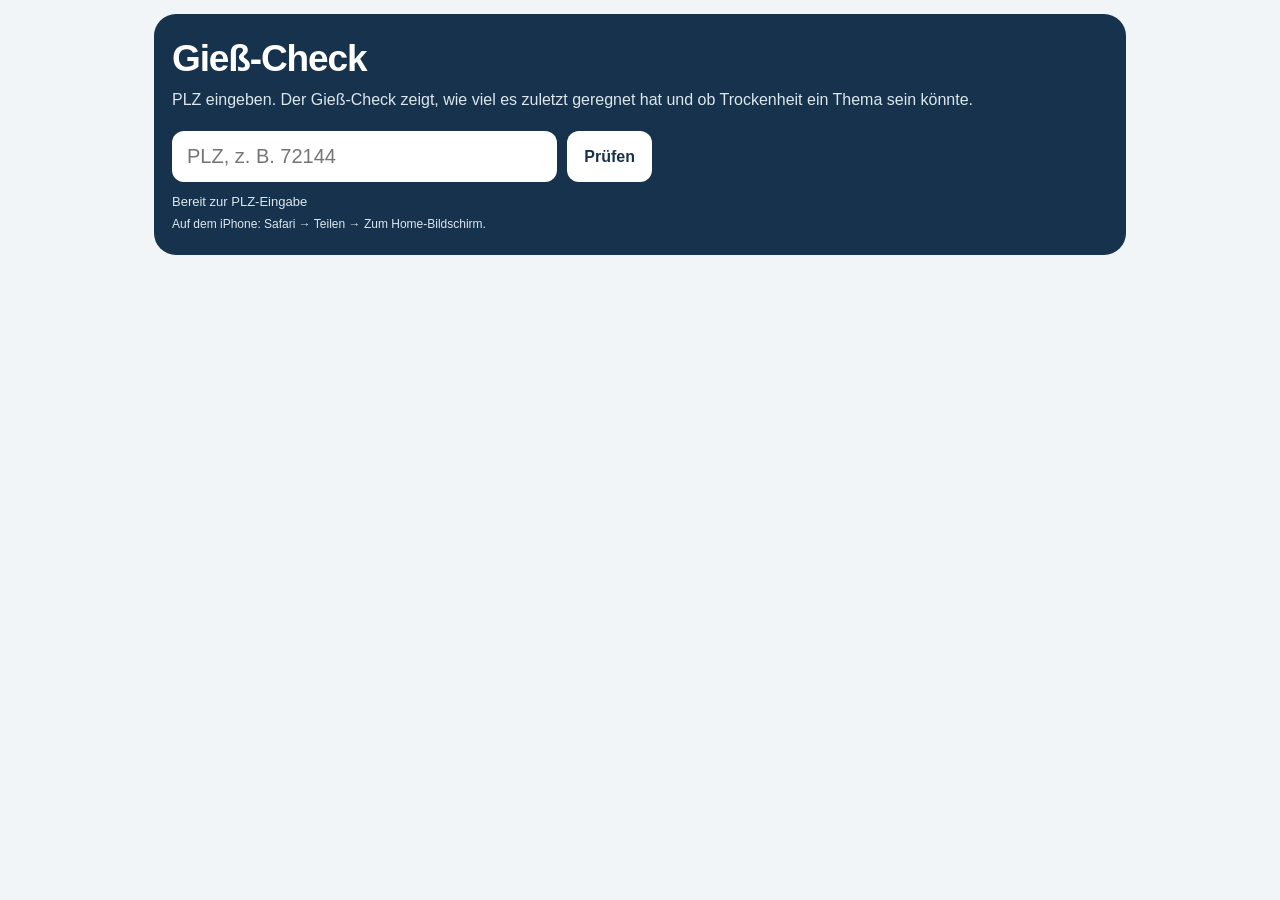
==== index.html @ be209312 "Add files via upload" ====
<!doctype html>
<html lang="de">
<head>
<meta charset="utf-8">
<meta name="viewport" content="width=device-width,initial-scale=1,viewport-fit=cover">
<meta name="theme-color" content="#17324d">
<meta name="apple-mobile-web-app-capable" content="yes">
<meta name="apple-mobile-web-app-status-bar-style" content="black-translucent">
<meta name="apple-mobile-web-app-title" content="Gieß-Check">
<meta name="mobile-web-app-capable" content="yes">
<link rel="manifest" href="manifest.webmanifest">
<link rel="apple-touch-icon" href="icon-180.png">
<link rel="icon" type="image/png" sizes="192x192" href="icon-192.png">
<title>Gieß-Check</title>
<style>
:root{--navy:#17324d;--blue:#2f6d8d;--bg:#f2f5f7;--card:#fff;--line:#d9e1e6;--txt:#17222b;--muted:#687680;--ok:#e8f5ec;--warn:#fff4da;--bad:#fae8e5}
*{box-sizing:border-box}
html{background:var(--navy)}
body{margin:0;background:var(--bg);font-family:-apple-system,BlinkMacSystemFont,"Segoe UI",Arial,sans-serif;color:var(--txt);min-height:100vh}
.wrap{max-width:1000px;margin:auto;padding:calc(14px + env(safe-area-inset-top)) 14px calc(30px + env(safe-area-inset-bottom))}
.head{background:var(--navy);color:#fff;border-radius:22px;padding:24px 18px}
h1{margin:0 0 8px;font-size:37px;letter-spacing:-.03em}.lead{color:#dbe7ed;margin:0 0 20px;line-height:1.45}
form{display:flex;gap:10px;max-width:480px}input{flex:1;min-width:0;padding:14px 15px;border:0;border-radius:12px;font-size:20px}
button{border:0;border-radius:12px;padding:13px 17px;font-size:16px;font-weight:700;cursor:pointer}
.go{background:white;color:var(--navy)}.statusline{margin-top:12px;font-size:13px;color:#dbe7ed}
.box{background:#fff;border:1px solid var(--line);border-radius:18px;padding:18px;margin-top:14px}
.hidden{display:none!important}.error{background:#fdecea;border:1px solid #efc8c3;color:#842d28}
.loading{color:var(--muted)}.top{display:flex;justify-content:space-between;gap:12px;flex-wrap:wrap}
.place{font-size:23px;font-weight:800}.muted{color:var(--muted);font-size:13px;margin-top:4px}
.periods{display:flex;gap:7px;flex-wrap:wrap;margin-top:17px}.period{background:#edf2f5;padding:9px 13px;border-radius:999px;color:#33444f}
.period.active{background:var(--navy);color:#fff}.recommend{margin-top:16px;padding:16px;border-radius:14px}
.recommend.ok{background:var(--ok)}.recommend.warn{background:var(--warn)}.recommend.bad{background:var(--bad)}
.rtitle{font-size:21px;font-weight:800}.rtext{margin-top:4px;font-size:14px;line-height:1.45}
.grid{display:grid;grid-template-columns:repeat(3,1fr);gap:10px;margin-top:14px}.card{border:1px solid var(--line);border-radius:14px;padding:14px}
.label{font-size:11px;color:var(--muted);font-weight:800;text-transform:uppercase;letter-spacing:.04em}.value{font-size:26px;font-weight:800;margin-top:6px}
.small{font-size:12px;color:var(--muted);margin-top:4px}.forecast{display:grid;grid-template-columns:repeat(7,1fr);gap:8px}
.day{border:1px solid var(--line);border-radius:12px;padding:10px;text-align:center}.day b{display:block;font-size:17px;margin:5px 0}
.chart{height:145px;display:flex;align-items:flex-end;gap:3px;border-bottom:1px solid var(--line);margin-top:12px}.barw{height:100%;flex:1;display:flex;align-items:flex-end}
.bar{width:100%;min-height:2px;background:var(--blue);border-radius:3px 3px 0 0}.axis{display:flex;justify-content:space-between;font-size:11px;color:var(--muted);margin-top:6px}
details{margin-top:14px}summary{font-weight:700;cursor:pointer}table{width:100%;border-collapse:collapse;margin-top:10px}td,th{padding:8px;border-bottom:1px solid var(--line);text-align:left;font-size:13px}
td:last-child,th:last-child{text-align:right}.foot{font-size:11px;color:var(--muted);line-height:1.45;margin:15px 3px}
.installhint{font-size:12px;color:#dbe7ed;margin-top:8px}
@media(max-width:720px){.grid{grid-template-columns:repeat(2,1fr)}.forecast{grid-template-columns:repeat(3,1fr)}}
@media(max-width:480px){.wrap{padding-left:10px;padding-right:10px}.head{padding:20px 16px}h1{font-size:31px}form{display:grid}.grid{grid-template-columns:1fr 1fr}.forecast{grid-template-columns:repeat(2,1fr)}}
</style>
</head>
<body>
<div class="wrap">
<section class="head">
<h1>Gieß-Check</h1>
<p class="lead">PLZ eingeben. Der Gieß-Check zeigt, wie viel es zuletzt geregnet hat und ob Trockenheit ein Thema sein könnte.</p>
<form id="form">
<input id="plz" maxlength="5" inputmode="numeric" pattern="[0-9]{5}" placeholder="PLZ, z. B. 72144" required>
<button class="go" type="submit">Prüfen</button>
</form>
<div class="statusline" id="startup">Bereit zur PLZ-Eingabe</div>
<div class="installhint" id="installHint">Auf dem iPhone: Safari → Teilen → Zum Home-Bildschirm.</div>
</section>

<div class="box error hidden" id="error"></div>
<div class="box loading hidden" id="loading">Daten werden geladen …</div>

<main id="main" class="hidden">
<section class="box">
<div class="top"><div><div class="place" id="place"></div><div class="muted" id="place2"></div></div></div>
<div class="periods">
<button type="button" class="period" data-days="7">7 Tage</button>
<button type="button" class="period" data-days="14">14 Tage</button>
<button type="button" class="period active" data-days="30">30 Tage</button>
<button type="button" class="period" data-days="60">60 Tage</button>
<button type="button" class="period" data-days="90">90 Tage</button>
</div>

<div id="recommend" class="recommend"><div class="rtitle" id="rtitle"></div><div class="rtext" id="rtext"></div></div>

<div class="grid">
<div class="card"><div class="label">Niederschlag</div><div class="value" id="total"></div><div class="small" id="avg"></div></div>
<div class="card"><div class="label">Regentage</div><div class="value" id="wet"></div><div class="small">mindestens 1 mm</div></div>
<div class="card"><div class="label">Letzter Regen</div><div class="value" id="last"></div><div class="small">mindestens 2 mm</div></div>
<div class="card"><div class="label">Trockenphase</div><div class="value" id="dry"></div><div class="small">unter 1 mm pro Tag</div></div>
<div class="card"><div class="label">Nächste 7 Tage</div><div class="value" id="future"></div><div class="small">Regenprognose</div></div>
<div class="card"><div class="label">Min. nächste 3 Tage</div><div class="value" id="frost"></div><div class="small">Frostprüfung</div></div>
</div>
</section>

<section class="box">
<strong id="ctitle">Niederschlag</strong>
<div id="chart" class="chart"></div>
<div class="axis"><span id="from"></span><span id="to"></span></div>
<details><summary>Tageswerte anzeigen</summary><div style="overflow:auto"><table><thead><tr><th>Datum</th><th>Regen</th></tr></thead><tbody id="tbody"></tbody></table></div></details>
</section>

<section class="box">
<strong>Ausblick 7 Tage</strong>
<div id="forecast" class="forecast" style="margin-top:12px"></div>
</section>
<div class="foot">Hinweis: Die Werte sind wettermodellbasierte Näherungen für den Mittelpunkt der PLZ. Lokale Regenmengen können abweichen. Bei gefrorenem Boden nicht gießen.</div>
</main>
</div>

<script>
(function(){
"use strict";
var state={days:30,weather:null,loc:null,plz:""};

function el(id){return document.getElementById(id);}
function show(id,on){el(id).classList.toggle("hidden",!on);}
function safeGet(k){try{return window.localStorage?localStorage.getItem(k):null;}catch(e){return null;}}
function safeSet(k,v){try{if(window.localStorage)localStorage.setItem(k,v);}catch(e){}}
function de1(n){return Number(n).toLocaleString("de-DE",{minimumFractionDigits:1,maximumFractionDigits:1});}
function dObj(s){return new Date(s+"T12:00:00");}
function fmt(s){return dObj(s).toLocaleDateString("de-DE",{day:"2-digit",month:"2-digit",year:"numeric"});}
function todayISO(){var d=new Date();return d.getFullYear()+"-"+String(d.getMonth()+1).padStart(2,"0")+"-"+String(d.getDate()).padStart(2,"0");}

window.onerror=function(msg,src,line){
  show("loading",false);show("error",true);
  el("error").textContent="Technischer Fehler: "+msg+" (Zeile "+line+").";
};
function error(msg){show("loading",false);show("error",true);el("error").textContent=msg;}
function clearError(){show("error",false);}

async function requestJSON(url,timeout){
  var controller=new AbortController();
  var timer=setTimeout(function(){controller.abort();},timeout||15000);
  try{
    var r=await fetch(url,{signal:controller.signal,cache:"no-store"});
    if(!r.ok)throw new Error("HTTP "+r.status);
    return await r.json();
  }finally{clearTimeout(timer);}
}

async function lookupPLZ(plz){
  var z=await requestJSON("https://api.zippopotam.us/de/"+encodeURIComponent(plz),12000);
  if(!z.places||!z.places.length)throw new Error("PLZ nicht gefunden");
  var p=z.places[0];
  return {name:p["place name"]||("PLZ "+plz),state:p.state||"",lat:parseFloat(p.latitude),lon:parseFloat(p.longitude)};
}
async function weather(lat,lon){
  var vars="precipitation_sum,temperature_2m_min,temperature_2m_max";
  var url="https://api.open-meteo.com/v1/forecast?latitude="+encodeURIComponent(lat)+"&longitude="+encodeURIComponent(lon)+
  "&daily="+vars+"&timezone=Europe%2FBerlin&past_days=92&forecast_days=8";
  return await requestJSON(url,16000);
}
function rows(){
 var d=state.weather.daily,a=[];
 for(var i=0;i<d.time.length;i++)a.push({date:d.time[i],rain:Number(d.precipitation_sum[i]||0),min:Number(d.temperature_2m_min[i]),max:Number(d.temperature_2m_max[i])});
 return a;
}
function ago(s){
 var diff=Math.round((dObj(todayISO())-dObj(s))/86400000);
 if(diff===0)return "heute"; if(diff===1)return "gestern"; return "vor "+diff+" Tagen";
}
function render(){
 var all=rows(),t=todayISO(),past=all.filter(x=>x.date<t),fc=all.filter(x=>x.date>=t).slice(0,7);
 var sel=past.slice(-state.days),h30=past.slice(-30);
 var total=sel.reduce((s,x)=>s+x.rain,0),wet=sel.filter(x=>x.rain>=1).length;
 var last=[...sel].reverse().find(x=>x.rain>=2)||null;
 var dry=0;for(var j=sel.length-1;j>=0;j--){if(sel[j].rain<1)dry++;else break;}
 var f7=fc.reduce((s,x)=>s+x.rain,0),min3=fc.length?Math.min(...fc.slice(0,3).map(x=>x.min)):NaN;

 el("place").textContent=state.loc.name;el("place2").textContent="PLZ "+state.plz+(state.loc.state?" · "+state.loc.state:"");
 el("total").textContent=de1(total)+" mm";el("avg").textContent=de1(total/state.days)+" mm/Tag im Mittel";
 el("wet").textContent=wet+" / "+state.days;el("last").textContent=last?ago(last.date):"> "+state.days+" Tage";
 el("dry").textContent=dry+" "+(dry===1?"Tag":"Tage");el("future").textContent=de1(f7)+" mm";
 el("frost").textContent=isFinite(min3)?de1(min3)+" °C":"–";
 document.querySelectorAll(".period").forEach(b=>b.classList.toggle("active",Number(b.dataset.days)===state.days));

 var total30=h30.reduce((s,x)=>s+x.rain,0),last30=[...h30].reverse().find(x=>x.rain>=2)||null;
 var since=last30?Math.round((dObj(t)-dObj(last30.date))/86400000):99;
 var month=(new Date()).getMonth()+1,winter=[11,12,1,2].includes(month);
 var cls="ok",title="Aktuell kein besonderer Gießhinweis",text="In den letzten 30 Tagen fielen "+de1(total30)+" mm. Für die nächsten 7 Tage werden "+de1(f7)+" mm erwartet.";
 if(isFinite(min3)&&min3<=0){cls="warn";title="Frost beachten";text="In den nächsten 3 Tagen werden bis zu "+de1(min3)+" °C erwartet. Bei gefrorenem Boden nicht gießen. In den letzten 30 Tagen fielen "+de1(total30)+" mm.";}
 else{
   var veryDry=winter?(total30<15||since>=20):(total30<25||since>=14);
   var fairlyDry=winter?(total30<25||since>=14):(total30<40||since>=10);
   if(veryDry&&f7<8){cls="bad";title="Gießen prüfen";text="In den letzten 30 Tagen fielen nur "+de1(total30)+" mm. Nennenswerter Regen war "+(last30?ago(last30.date):"im gesamten Zeitraum nicht")+". Für die nächsten 7 Tage sind "+de1(f7)+" mm angekündigt.";}
   else if(fairlyDry){cls="warn";title="Eher trocken";text="In den letzten 30 Tagen fielen "+de1(total30)+" mm. Für die nächsten 7 Tage werden "+de1(f7)+" mm erwartet. Pflanzen und Kübel kontrollieren.";}
 }
 el("recommend").className="recommend "+cls;el("rtitle").textContent=title;el("rtext").textContent=text;
 el("ctitle").textContent="Niederschlag – letzte "+state.days+" Tage";
 var mx=Math.max(5,...sel.map(x=>x.rain));
 el("chart").innerHTML=sel.map(x=>'<div class="barw" title="'+fmt(x.date)+': '+de1(x.rain)+' mm"><div class="bar" style="height:'+Math.max(2,Math.round(x.rain/mx*100))+'%"></div></div>').join("");
 if(sel.length){el("from").textContent=fmt(sel[0].date);el("to").textContent=fmt(sel[sel.length-1].date);}
 el("tbody").innerHTML=[...sel].reverse().map(x=>"<tr><td>"+fmt(x.date)+"</td><td>"+de1(x.rain)+" mm</td></tr>").join("");
 el("forecast").innerHTML=fc.map((x,idx)=>'<div class="day"><span class="muted">'+(idx===0?"Heute":dObj(x.date).toLocaleDateString("de-DE",{weekday:"short"}))+'</span><b>'+de1(x.rain)+' mm</b><span class="muted">'+de1(x.min)+'° / '+de1(x.max)+'°</span></div>').join("");
 show("main",true);
}
async function run(plz){
 clearError();show("main",false);show("loading",true);el("startup").textContent="PLZ "+plz+" wird geprüft …";
 try{
   var loc=await lookupPLZ(plz);
   if(!isFinite(loc.lat)||!isFinite(loc.lon))throw new Error("Keine Koordinaten zur PLZ erhalten");
   var w=await weather(loc.lat,loc.lon);
   if(!w.daily||!w.daily.time)throw new Error("Keine Wetterdaten erhalten");
   state.plz=plz;state.loc=loc;state.weather=w;safeSet("giess_plz",plz);safeSet("giess_days",String(state.days));
   render();el("startup").textContent="Daten erfolgreich geladen";
 }catch(e){
   error("Abruf nicht möglich: "+(e&&e.name==="AbortError"?"Zeitüberschreitung":(e&&e.message?e.message:String(e)))+". Bitte Internetverbindung prüfen.");
   el("startup").textContent="Abruf fehlgeschlagen";
 }finally{show("loading",false);}
}
el("form").addEventListener("submit",function(e){
 e.preventDefault();var p=el("plz").value.replace(/\D/g,"").slice(0,5);el("plz").value=p;
 if(!/^\d{5}$/.test(p)){error("Bitte eine gültige 5-stellige deutsche PLZ eingeben.");return;}run(p);
});
document.querySelectorAll(".period").forEach(function(b){b.addEventListener("click",function(){state.days=Number(b.dataset.days);safeSet("giess_days",String(state.days));if(state.weather)render();});});
var sd=Number(safeGet("giess_days"));if([7,14,30,60,90].includes(sd))state.days=sd;
var sp=safeGet("giess_plz");if(sp&&/^\d{5}$/.test(sp)){el("plz").value=sp;setTimeout(()=>run(sp),100);}
if(window.matchMedia&&window.matchMedia("(display-mode: standalone)").matches){el("installHint").style.display="none";}

if("serviceWorker" in navigator && location.protocol.startsWith("http")){
  window.addEventListener("load",function(){navigator.serviceWorker.register("./service-worker.js").catch(function(){});});
}
})();
</script>
</body>
</html>
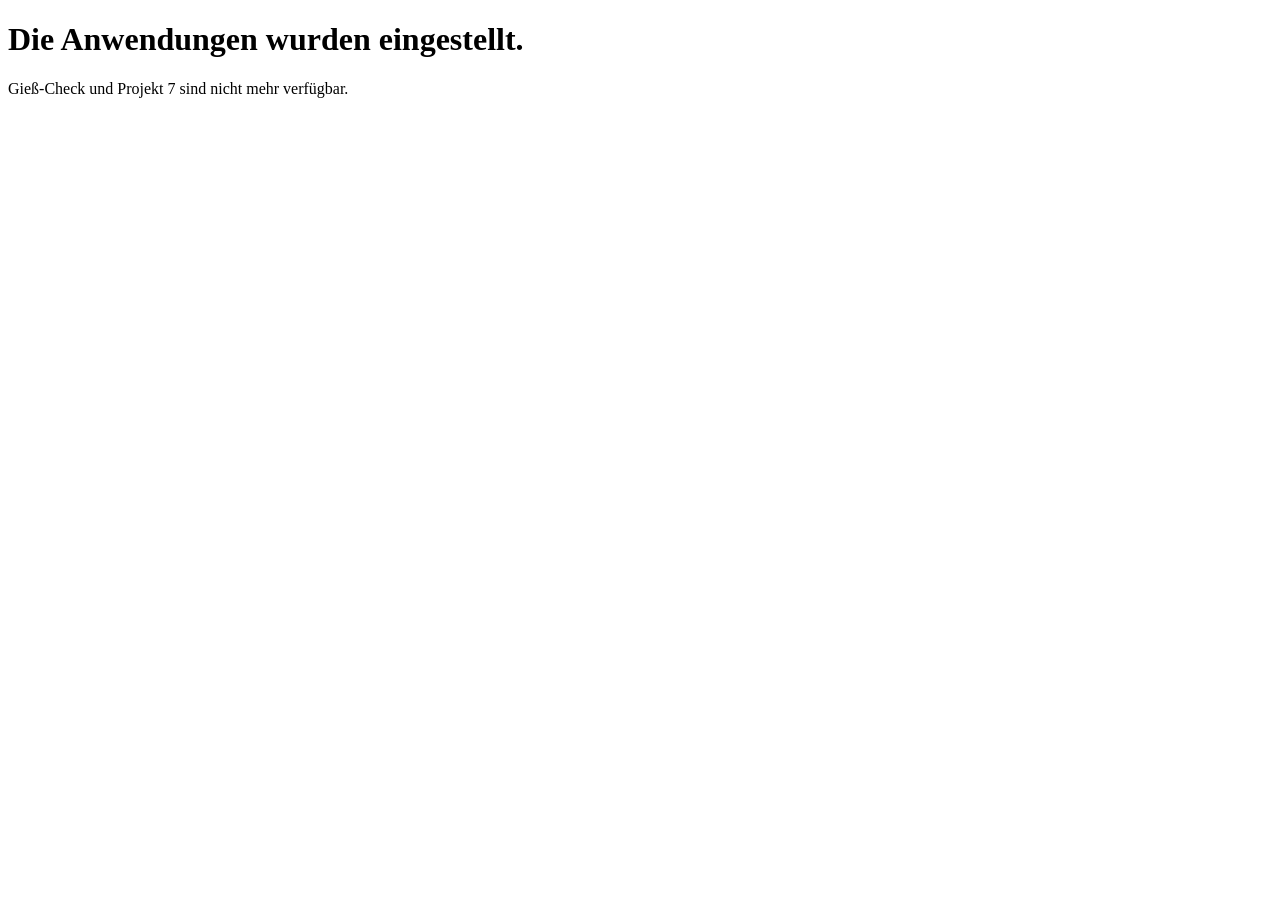
==== commit 60411c76: "Retire Gieß-Check and Projekt 7: remove both apps, code, assets and workflows" ====
--- a/index.html
+++ b/index.html
@@ -1,217 +1,2 @@
 <!doctype html>
-<html lang="de">
-<head>
-<meta charset="utf-8">
-<meta name="viewport" content="width=device-width,initial-scale=1,viewport-fit=cover">
-<meta name="theme-color" content="#17324d">
-<meta name="apple-mobile-web-app-capable" content="yes">
-<meta name="apple-mobile-web-app-status-bar-style" content="black-translucent">
-<meta name="apple-mobile-web-app-title" content="Gieß-Check">
-<meta name="mobile-web-app-capable" content="yes">
-<link rel="manifest" href="manifest.webmanifest">
-<link rel="apple-touch-icon" href="icon-180.png">
-<link rel="icon" type="image/png" sizes="192x192" href="icon-192.png">
-<title>Gieß-Check</title>
-<style>
-:root{--navy:#17324d;--blue:#2f6d8d;--bg:#f2f5f7;--card:#fff;--line:#d9e1e6;--txt:#17222b;--muted:#687680;--ok:#e8f5ec;--warn:#fff4da;--bad:#fae8e5}
-*{box-sizing:border-box}
-html{background:var(--navy)}
-body{margin:0;background:var(--bg);font-family:-apple-system,BlinkMacSystemFont,"Segoe UI",Arial,sans-serif;color:var(--txt);min-height:100vh}
-.wrap{max-width:1000px;margin:auto;padding:calc(14px + env(safe-area-inset-top)) 14px calc(30px + env(safe-area-inset-bottom))}
-.head{background:var(--navy);color:#fff;border-radius:22px;padding:24px 18px}
-h1{margin:0 0 8px;font-size:37px;letter-spacing:-.03em}.lead{color:#dbe7ed;margin:0 0 20px;line-height:1.45}
-form{display:flex;gap:10px;max-width:480px}input{flex:1;min-width:0;padding:14px 15px;border:0;border-radius:12px;font-size:20px}
-button{border:0;border-radius:12px;padding:13px 17px;font-size:16px;font-weight:700;cursor:pointer}
-.go{background:white;color:var(--navy)}.statusline{margin-top:12px;font-size:13px;color:#dbe7ed}
-.box{background:#fff;border:1px solid var(--line);border-radius:18px;padding:18px;margin-top:14px}
-.hidden{display:none!important}.error{background:#fdecea;border:1px solid #efc8c3;color:#842d28}
-.loading{color:var(--muted)}.top{display:flex;justify-content:space-between;gap:12px;flex-wrap:wrap}
-.place{font-size:23px;font-weight:800}.muted{color:var(--muted);font-size:13px;margin-top:4px}
-.periods{display:flex;gap:7px;flex-wrap:wrap;margin-top:17px}.period{background:#edf2f5;padding:9px 13px;border-radius:999px;color:#33444f}
-.period.active{background:var(--navy);color:#fff}.recommend{margin-top:16px;padding:16px;border-radius:14px}
-.recommend.ok{background:var(--ok)}.recommend.warn{background:var(--warn)}.recommend.bad{background:var(--bad)}
-.rtitle{font-size:21px;font-weight:800}.rtext{margin-top:4px;font-size:14px;line-height:1.45}
-.grid{display:grid;grid-template-columns:repeat(3,1fr);gap:10px;margin-top:14px}.card{border:1px solid var(--line);border-radius:14px;padding:14px}
-.label{font-size:11px;color:var(--muted);font-weight:800;text-transform:uppercase;letter-spacing:.04em}.value{font-size:26px;font-weight:800;margin-top:6px}
-.small{font-size:12px;color:var(--muted);margin-top:4px}.forecast{display:grid;grid-template-columns:repeat(7,1fr);gap:8px}
-.day{border:1px solid var(--line);border-radius:12px;padding:10px;text-align:center}.day b{display:block;font-size:17px;margin:5px 0}
-.chart{height:145px;display:flex;align-items:flex-end;gap:3px;border-bottom:1px solid var(--line);margin-top:12px}.barw{height:100%;flex:1;display:flex;align-items:flex-end}
-.bar{width:100%;min-height:2px;background:var(--blue);border-radius:3px 3px 0 0}.axis{display:flex;justify-content:space-between;font-size:11px;color:var(--muted);margin-top:6px}
-details{margin-top:14px}summary{font-weight:700;cursor:pointer}table{width:100%;border-collapse:collapse;margin-top:10px}td,th{padding:8px;border-bottom:1px solid var(--line);text-align:left;font-size:13px}
-td:last-child,th:last-child{text-align:right}.foot{font-size:11px;color:var(--muted);line-height:1.45;margin:15px 3px}
-.installhint{font-size:12px;color:#dbe7ed;margin-top:8px}
-@media(max-width:720px){.grid{grid-template-columns:repeat(2,1fr)}.forecast{grid-template-columns:repeat(3,1fr)}}
-@media(max-width:480px){.wrap{padding-left:10px;padding-right:10px}.head{padding:20px 16px}h1{font-size:31px}form{display:grid}.grid{grid-template-columns:1fr 1fr}.forecast{grid-template-columns:repeat(2,1fr)}}
-</style>
-</head>
-<body>
-<div class="wrap">
-<section class="head">
-<h1>Gieß-Check</h1>
-<p class="lead">PLZ eingeben. Der Gieß-Check zeigt, wie viel es zuletzt geregnet hat und ob Trockenheit ein Thema sein könnte.</p>
-<form id="form">
-<input id="plz" maxlength="5" inputmode="numeric" pattern="[0-9]{5}" placeholder="PLZ, z. B. 72144" required>
-<button class="go" type="submit">Prüfen</button>
-</form>
-<div class="statusline" id="startup">Bereit zur PLZ-Eingabe</div>
-<div class="installhint" id="installHint">Auf dem iPhone: Safari → Teilen → Zum Home-Bildschirm.</div>
-</section>
-
-<div class="box error hidden" id="error"></div>
-<div class="box loading hidden" id="loading">Daten werden geladen …</div>
-
-<main id="main" class="hidden">
-<section class="box">
-<div class="top"><div><div class="place" id="place"></div><div class="muted" id="place2"></div></div></div>
-<div class="periods">
-<button type="button" class="period" data-days="7">7 Tage</button>
-<button type="button" class="period" data-days="14">14 Tage</button>
-<button type="button" class="period active" data-days="30">30 Tage</button>
-<button type="button" class="period" data-days="60">60 Tage</button>
-<button type="button" class="period" data-days="90">90 Tage</button>
-</div>
-
-<div id="recommend" class="recommend"><div class="rtitle" id="rtitle"></div><div class="rtext" id="rtext"></div></div>
-
-<div class="grid">
-<div class="card"><div class="label">Niederschlag</div><div class="value" id="total"></div><div class="small" id="avg"></div></div>
-<div class="card"><div class="label">Regentage</div><div class="value" id="wet"></div><div class="small">mindestens 1 mm</div></div>
-<div class="card"><div class="label">Letzter Regen</div><div class="value" id="last"></div><div class="small">mindestens 2 mm</div></div>
-<div class="card"><div class="label">Trockenphase</div><div class="value" id="dry"></div><div class="small">unter 1 mm pro Tag</div></div>
-<div class="card"><div class="label">Nächste 7 Tage</div><div class="value" id="future"></div><div class="small">Regenprognose</div></div>
-<div class="card"><div class="label">Min. nächste 3 Tage</div><div class="value" id="frost"></div><div class="small">Frostprüfung</div></div>
-</div>
-</section>
-
-<section class="box">
-<strong id="ctitle">Niederschlag</strong>
-<div id="chart" class="chart"></div>
-<div class="axis"><span id="from"></span><span id="to"></span></div>
-<details><summary>Tageswerte anzeigen</summary><div style="overflow:auto"><table><thead><tr><th>Datum</th><th>Regen</th></tr></thead><tbody id="tbody"></tbody></table></div></details>
-</section>
-
-<section class="box">
-<strong>Ausblick 7 Tage</strong>
-<div id="forecast" class="forecast" style="margin-top:12px"></div>
-</section>
-<div class="foot">Hinweis: Die Werte sind wettermodellbasierte Näherungen für den Mittelpunkt der PLZ. Lokale Regenmengen können abweichen. Bei gefrorenem Boden nicht gießen.</div>
-</main>
-</div>
-
-<script>
-(function(){
-"use strict";
-var state={days:30,weather:null,loc:null,plz:""};
-
-function el(id){return document.getElementById(id);}
-function show(id,on){el(id).classList.toggle("hidden",!on);}
-function safeGet(k){try{return window.localStorage?localStorage.getItem(k):null;}catch(e){return null;}}
-function safeSet(k,v){try{if(window.localStorage)localStorage.setItem(k,v);}catch(e){}}
-function de1(n){return Number(n).toLocaleString("de-DE",{minimumFractionDigits:1,maximumFractionDigits:1});}
-function dObj(s){return new Date(s+"T12:00:00");}
-function fmt(s){return dObj(s).toLocaleDateString("de-DE",{day:"2-digit",month:"2-digit",year:"numeric"});}
-function todayISO(){var d=new Date();return d.getFullYear()+"-"+String(d.getMonth()+1).padStart(2,"0")+"-"+String(d.getDate()).padStart(2,"0");}
-
-window.onerror=function(msg,src,line){
-  show("loading",false);show("error",true);
-  el("error").textContent="Technischer Fehler: "+msg+" (Zeile "+line+").";
-};
-function error(msg){show("loading",false);show("error",true);el("error").textContent=msg;}
-function clearError(){show("error",false);}
-
-async function requestJSON(url,timeout){
-  var controller=new AbortController();
-  var timer=setTimeout(function(){controller.abort();},timeout||15000);
-  try{
-    var r=await fetch(url,{signal:controller.signal,cache:"no-store"});
-    if(!r.ok)throw new Error("HTTP "+r.status);
-    return await r.json();
-  }finally{clearTimeout(timer);}
-}
-
-async function lookupPLZ(plz){
-  var z=await requestJSON("https://api.zippopotam.us/de/"+encodeURIComponent(plz),12000);
-  if(!z.places||!z.places.length)throw new Error("PLZ nicht gefunden");
-  var p=z.places[0];
-  return {name:p["place name"]||("PLZ "+plz),state:p.state||"",lat:parseFloat(p.latitude),lon:parseFloat(p.longitude)};
-}
-async function weather(lat,lon){
-  var vars="precipitation_sum,temperature_2m_min,temperature_2m_max";
-  var url="https://api.open-meteo.com/v1/forecast?latitude="+encodeURIComponent(lat)+"&longitude="+encodeURIComponent(lon)+
-  "&daily="+vars+"&timezone=Europe%2FBerlin&past_days=92&forecast_days=8";
-  return await requestJSON(url,16000);
-}
-function rows(){
- var d=state.weather.daily,a=[];
- for(var i=0;i<d.time.length;i++)a.push({date:d.time[i],rain:Number(d.precipitation_sum[i]||0),min:Number(d.temperature_2m_min[i]),max:Number(d.temperature_2m_max[i])});
- return a;
-}
-function ago(s){
- var diff=Math.round((dObj(todayISO())-dObj(s))/86400000);
- if(diff===0)return "heute"; if(diff===1)return "gestern"; return "vor "+diff+" Tagen";
-}
-function render(){
- var all=rows(),t=todayISO(),past=all.filter(x=>x.date<t),fc=all.filter(x=>x.date>=t).slice(0,7);
- var sel=past.slice(-state.days),h30=past.slice(-30);
- var total=sel.reduce((s,x)=>s+x.rain,0),wet=sel.filter(x=>x.rain>=1).length;
- var last=[...sel].reverse().find(x=>x.rain>=2)||null;
- var dry=0;for(var j=sel.length-1;j>=0;j--){if(sel[j].rain<1)dry++;else break;}
- var f7=fc.reduce((s,x)=>s+x.rain,0),min3=fc.length?Math.min(...fc.slice(0,3).map(x=>x.min)):NaN;
-
- el("place").textContent=state.loc.name;el("place2").textContent="PLZ "+state.plz+(state.loc.state?" · "+state.loc.state:"");
- el("total").textContent=de1(total)+" mm";el("avg").textContent=de1(total/state.days)+" mm/Tag im Mittel";
- el("wet").textContent=wet+" / "+state.days;el("last").textContent=last?ago(last.date):"> "+state.days+" Tage";
- el("dry").textContent=dry+" "+(dry===1?"Tag":"Tage");el("future").textContent=de1(f7)+" mm";
- el("frost").textContent=isFinite(min3)?de1(min3)+" °C":"–";
- document.querySelectorAll(".period").forEach(b=>b.classList.toggle("active",Number(b.dataset.days)===state.days));
-
- var total30=h30.reduce((s,x)=>s+x.rain,0),last30=[...h30].reverse().find(x=>x.rain>=2)||null;
- var since=last30?Math.round((dObj(t)-dObj(last30.date))/86400000):99;
- var month=(new Date()).getMonth()+1,winter=[11,12,1,2].includes(month);
- var cls="ok",title="Aktuell kein besonderer Gießhinweis",text="In den letzten 30 Tagen fielen "+de1(total30)+" mm. Für die nächsten 7 Tage werden "+de1(f7)+" mm erwartet.";
- if(isFinite(min3)&&min3<=0){cls="warn";title="Frost beachten";text="In den nächsten 3 Tagen werden bis zu "+de1(min3)+" °C erwartet. Bei gefrorenem Boden nicht gießen. In den letzten 30 Tagen fielen "+de1(total30)+" mm.";}
- else{
-   var veryDry=winter?(total30<15||since>=20):(total30<25||since>=14);
-   var fairlyDry=winter?(total30<25||since>=14):(total30<40||since>=10);
-   if(veryDry&&f7<8){cls="bad";title="Gießen prüfen";text="In den letzten 30 Tagen fielen nur "+de1(total30)+" mm. Nennenswerter Regen war "+(last30?ago(last30.date):"im gesamten Zeitraum nicht")+". Für die nächsten 7 Tage sind "+de1(f7)+" mm angekündigt.";}
-   else if(fairlyDry){cls="warn";title="Eher trocken";text="In den letzten 30 Tagen fielen "+de1(total30)+" mm. Für die nächsten 7 Tage werden "+de1(f7)+" mm erwartet. Pflanzen und Kübel kontrollieren.";}
- }
- el("recommend").className="recommend "+cls;el("rtitle").textContent=title;el("rtext").textContent=text;
- el("ctitle").textContent="Niederschlag – letzte "+state.days+" Tage";
- var mx=Math.max(5,...sel.map(x=>x.rain));
- el("chart").innerHTML=sel.map(x=>'<div class="barw" title="'+fmt(x.date)+': '+de1(x.rain)+' mm"><div class="bar" style="height:'+Math.max(2,Math.round(x.rain/mx*100))+'%"></div></div>').join("");
- if(sel.length){el("from").textContent=fmt(sel[0].date);el("to").textContent=fmt(sel[sel.length-1].date);}
- el("tbody").innerHTML=[...sel].reverse().map(x=>"<tr><td>"+fmt(x.date)+"</td><td>"+de1(x.rain)+" mm</td></tr>").join("");
- el("forecast").innerHTML=fc.map((x,idx)=>'<div class="day"><span class="muted">'+(idx===0?"Heute":dObj(x.date).toLocaleDateString("de-DE",{weekday:"short"}))+'</span><b>'+de1(x.rain)+' mm</b><span class="muted">'+de1(x.min)+'° / '+de1(x.max)+'°</span></div>').join("");
- show("main",true);
-}
-async function run(plz){
- clearError();show("main",false);show("loading",true);el("startup").textContent="PLZ "+plz+" wird geprüft …";
- try{
-   var loc=await lookupPLZ(plz);
-   if(!isFinite(loc.lat)||!isFinite(loc.lon))throw new Error("Keine Koordinaten zur PLZ erhalten");
-   var w=await weather(loc.lat,loc.lon);
-   if(!w.daily||!w.daily.time)throw new Error("Keine Wetterdaten erhalten");
-   state.plz=plz;state.loc=loc;state.weather=w;safeSet("giess_plz",plz);safeSet("giess_days",String(state.days));
-   render();el("startup").textContent="Daten erfolgreich geladen";
- }catch(e){
-   error("Abruf nicht möglich: "+(e&&e.name==="AbortError"?"Zeitüberschreitung":(e&&e.message?e.message:String(e)))+". Bitte Internetverbindung prüfen.");
-   el("startup").textContent="Abruf fehlgeschlagen";
- }finally{show("loading",false);}
-}
-el("form").addEventListener("submit",function(e){
- e.preventDefault();var p=el("plz").value.replace(/\D/g,"").slice(0,5);el("plz").value=p;
- if(!/^\d{5}$/.test(p)){error("Bitte eine gültige 5-stellige deutsche PLZ eingeben.");return;}run(p);
-});
-document.querySelectorAll(".period").forEach(function(b){b.addEventListener("click",function(){state.days=Number(b.dataset.days);safeSet("giess_days",String(state.days));if(state.weather)render();});});
-var sd=Number(safeGet("giess_days"));if([7,14,30,60,90].includes(sd))state.days=sd;
-var sp=safeGet("giess_plz");if(sp&&/^\d{5}$/.test(sp)){el("plz").value=sp;setTimeout(()=>run(sp),100);}
-if(window.matchMedia&&window.matchMedia("(display-mode: standalone)").matches){el("installHint").style.display="none";}
-
-if("serviceWorker" in navigator && location.protocol.startsWith("http")){
-  window.addEventListener("load",function(){navigator.serviceWorker.register("./service-worker.js").catch(function(){});});
-}
-})();
-</script>
-</body>
-</html>+<html lang="de"><head><meta charset="utf-8"><meta name="viewport" content="width=device-width,initial-scale=1"><meta name="robots" content="noindex,nofollow"><title>Projekte eingestellt</title></head><body><main><h1>Die Anwendungen wurden eingestellt.</h1><p>Gieß-Check und Projekt 7 sind nicht mehr verfügbar.</p></main></body></html>
